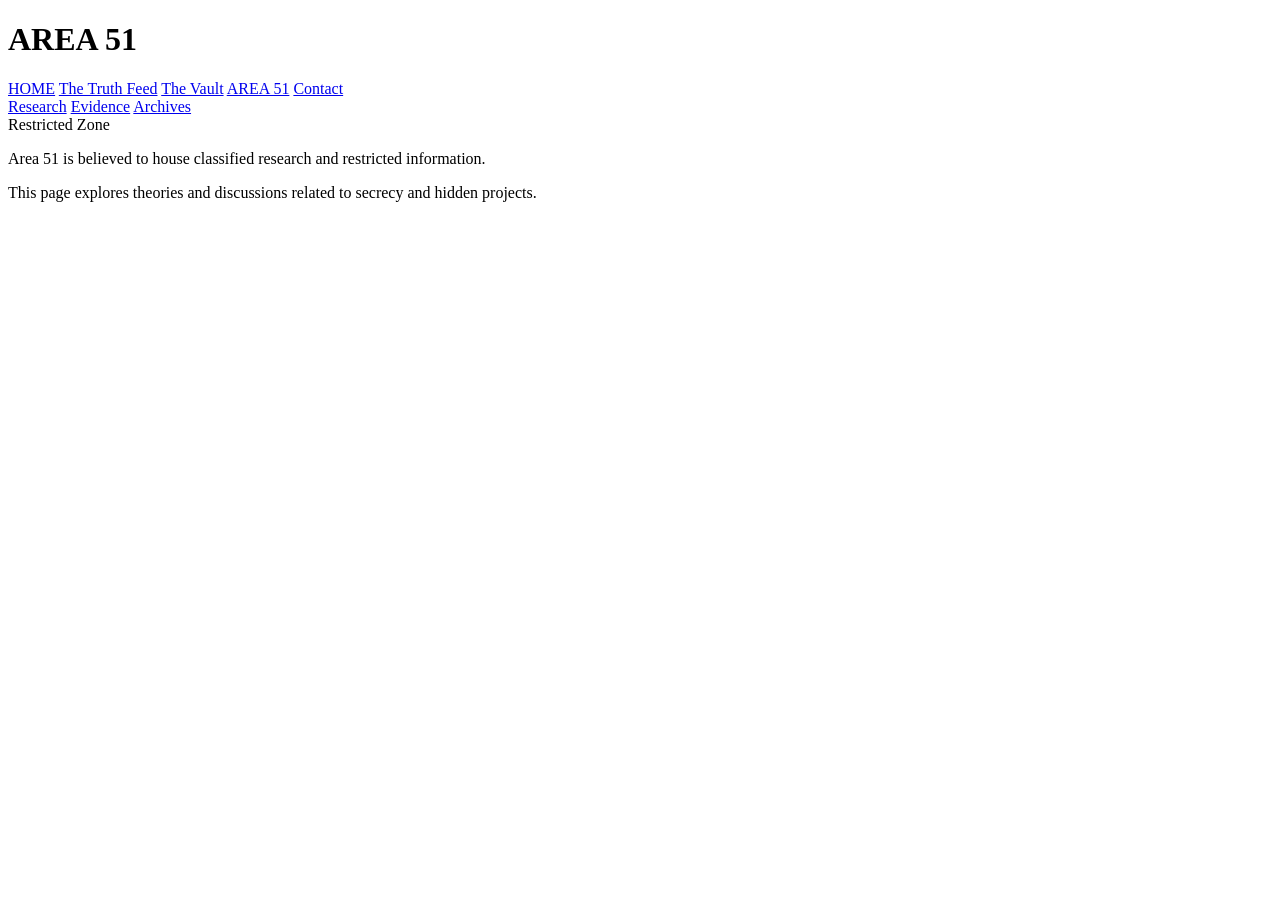
==== area51.html @ d8ca0c4b "Add files via upload" ====
<!DOCTYPE html>
<html lang="en">
<head>
<meta charset="UTF-8">
<meta name="viewport" content="width=device-width, initial-scale=1.0">
<title>Area 51</title>
<link rel="stylesheet" href="style.css">
</head>

<body>
<div class="page-wrapper">
<div class="content-box">

<h1 class="site-title">AREA 51</h1>

<nav class="main-nav">
<a href="index.html" class="nav-link">HOME</a>
<a href="feed.html" class="nav-link">The Truth Feed</a>
<a href="vault.html" class="nav-link">The Vault</a>
<a href="area51.html" class="nav-link active-link">AREA 51</a>
<a href="contact.html" class="nav-link">Contact</a>
</nav>

<nav class="sub-nav">
<a href="#">Research</a>
<a href="#">Evidence</a>
<a href="#">Archives</a>
</nav>

<div class="body-text">
<span class="highlight">Restricted Zone</span>

<p>Area 51 is believed to house classified research and restricted information.</p>
<p>This page explores theories and discussions related to secrecy and hidden projects.</p>
</div>

</div>
</div>
</body>
</html>
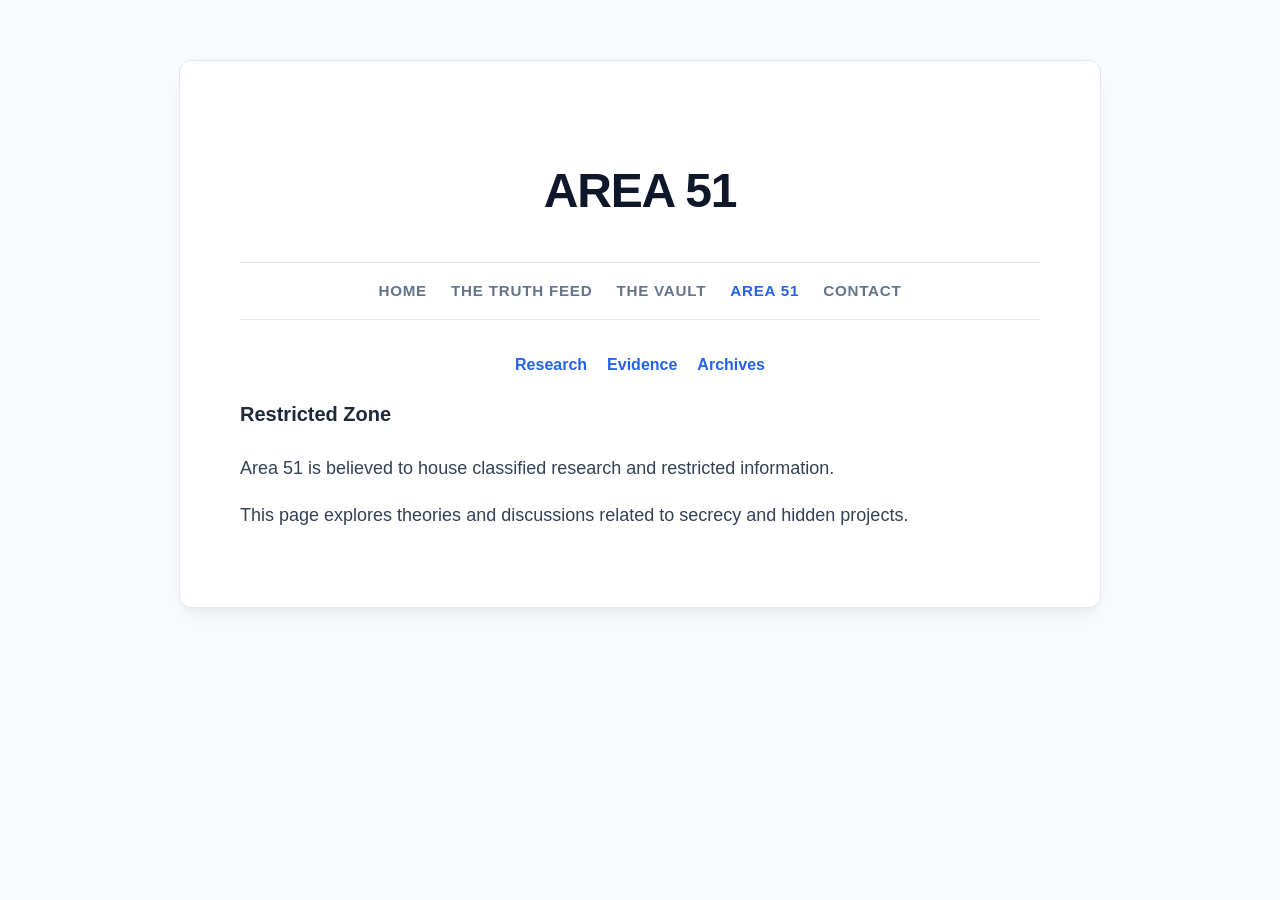
==== commit 86d44b34: "Update area51.html" ====
--- a/area51.html
+++ b/area51.html
@@ -4,7 +4,7 @@
 <meta charset="UTF-8">
 <meta name="viewport" content="width=device-width, initial-scale=1.0">
 <title>Area 51</title>
-<link rel="stylesheet" href="style.css">
+<link rel="stylesheet" href="Style.css">
 </head>
 
 <body>
@@ -37,4 +37,4 @@
 </div>
 </div>
 </body>
-</html>+</html>
--- a/Style.css
+++ b/Style.css
@@ -0,0 +1,237 @@
+/* Modern, Elegant CSS for Flat Earth Forum */
+
+:root {
+    --bg-color: #f8fafc;
+    --card-bg: #ffffff;
+    --accent-color: #2563eb;
+    --text-main: #1e293b;
+    --text-muted: #64748b;
+    --border-color: #e2e8f0;
+    --area51-accent: #dc2626;
+}
+
+body, html {
+    margin: 0;
+    padding: 0;
+    min-height: 100%;
+    background-color: var(--bg-color);
+    font-family: 'Inter', -apple-system, BlinkMacSystemFont, "Segoe UI", Roboto, sans-serif;
+    color: var(--text-main);
+    line-height: 1.6;
+}
+
+.page-wrapper {
+    display: flex;
+    justify-content: center;
+    padding: 60px 20px;
+}
+
+/* Elegant Card Container */
+.content-box {
+    background: var(--card-bg);
+    width: 100%;
+    max-width: 800px;
+    border-radius: 12px;
+    padding: 60px;
+    text-align: center;
+    box-shadow: 0 10px 25px -5px rgba(0, 0, 0, 0.05), 0 8px 10px -6px rgba(0, 0, 0, 0.05);
+    border: 1px solid var(--border-color);
+}
+
+/* Typography */
+.site-title { 
+    font-size: 3rem; 
+    font-weight: 800; 
+    letter-spacing: -0.025em;
+    margin-bottom: 0.5rem;
+    color: #0f172a;
+}
+.tagline { 
+    color: var(--text-muted);
+    font-size: 1.1rem; 
+    margin-bottom: 2rem;
+    display: block;
+    font-weight: 500;
+}
+.section-heading { 
+    font-size: 2.25rem; 
+    font-weight: 700; 
+    margin: 2rem 0;
+    color: #0f172a;
+}
+.section-heading-sm { 
+    font-size: 1.5rem; 
+    font-weight: 600; 
+    margin: 1.5rem 0;
+}
+
+.body-text { 
+    text-align: left; 
+    font-size: 1.125rem;
+    color: #334155;
+}
+.highlight { 
+    font-size: 1.25rem;
+    font-weight: 600;
+    color: var(--text-main);
+    margin-bottom: 1.5rem;
+    display: block;
+}
+
+/* Navigation - Clean and Subtle */
+.main-nav {
+    display: flex;
+    justify-content: center;
+    gap: 1.5rem;
+    margin: 2rem 0;
+    padding: 1rem 0;
+    border-top: 1px solid var(--border-color);
+    border-bottom: 1px solid var(--border-color);
+}
+
+.nav-link {
+    color: var(--text-muted);
+    font-weight: 600;
+    text-decoration: none;
+    font-size: 0.95rem;
+    transition: color 0.2s;
+    text-transform: uppercase;
+    letter-spacing: 0.05em;
+}
+
+.nav-link:hover {
+    color: var(--accent-color);
+}
+
+.active-link {
+    color: var(--accent-color);
+}
+
+.active-area51 {
+    color: var(--area51-accent);
+}
+
+/* Page Specifics */
+.sub-header {
+    display: flex;
+    justify-content: space-between;
+    align-items: center;
+    margin-bottom: 2rem;
+}
+
+.banner-yellow {
+    background-color: #fefce8;
+    border: 1px solid #fef08a;
+    color: #854d0e;
+    padding: 1rem;
+    border-radius: 8px;
+    font-weight: 700;
+    font-size: 1.1rem;
+    margin-bottom: 2.5rem;
+}
+
+.post { 
+    text-align: left; 
+    margin-bottom: 2rem; 
+    padding: 1.5rem;
+    background: #f8fafc;
+    border-radius: 8px;
+}
+.user { font-weight: 700; color: var(--text-main); display: block; margin-bottom: 0.25rem; }
+.quote { font-style: italic; color: #475569; }
+
+.vault-box {
+    background: #f1f5f9;
+    padding: 2.5rem;
+    border-radius: 8px;
+    font-size: 1.1rem;
+    line-height: 1.8;
+}
+
+.area51-title {
+    color: var(--area51-accent);
+    font-size: 2.5rem;
+    font-weight: 800;
+    margin-bottom: 1.5rem;
+}
+
+/* Graphics - Modern Minimalist */
+.header-image-black { 
+    background: #0f172a; 
+    border-radius: 12px;
+    padding: 40px; 
+    margin-bottom: 2rem;
+}
+.disk-graphic {
+    width: 100px; 
+    height: 100px; 
+    border: 2px solid rgba(255,255,255,0.2); 
+    border-radius: 50%;
+    margin: 0 auto; 
+    display: flex; 
+    align-items: center; 
+    justify-content: center;
+    color: white;
+    font-size: 0.75rem;
+    text-transform: uppercase;
+    letter-spacing: 0.1em;
+}
+
+.vault-image-gray { 
+    background: #f1f5f9; 
+    border-radius: 50%;
+    padding: 50px; 
+    display: inline-block; 
+    margin-bottom: 2rem;
+}
+.safe-icon { 
+    width: 60px; 
+    height: 60px; 
+    border: 3px solid var(--text-muted); 
+    border-radius: 50%; 
+    margin: 0 auto;
+    background: white;
+}
+
+.ufo-container { padding: 40px; }
+.tractor-beam {
+    width: 80px;
+    height: 120px;
+    background: linear-gradient(to bottom, rgba(59, 130, 246, 0.2), transparent);
+    clip-path: polygon(20% 0%, 80% 0%, 100% 100%, 0% 100%);
+    margin: 10px auto;
+}
+.sub-nav{
+display:flex;
+justify-content:center;
+gap:20px;
+margin-top:10px;
+margin-bottom:20px;
+}
+
+.sub-nav a{
+text-decoration:none;
+font-weight:bold;
+color:#2563eb;
+}
+
+.sub-nav a:hover{
+text-decoration:underline;
+}
+.sub-nav{
+display:flex;
+justify-content:center;
+gap:20px;
+margin-top:10px;
+margin-bottom:20px;
+}
+
+.sub-nav a{
+text-decoration:none;
+font-weight:bold;
+color:#2563eb;
+}
+
+.sub-nav a:hover{
+text-decoration:underline;
+}
